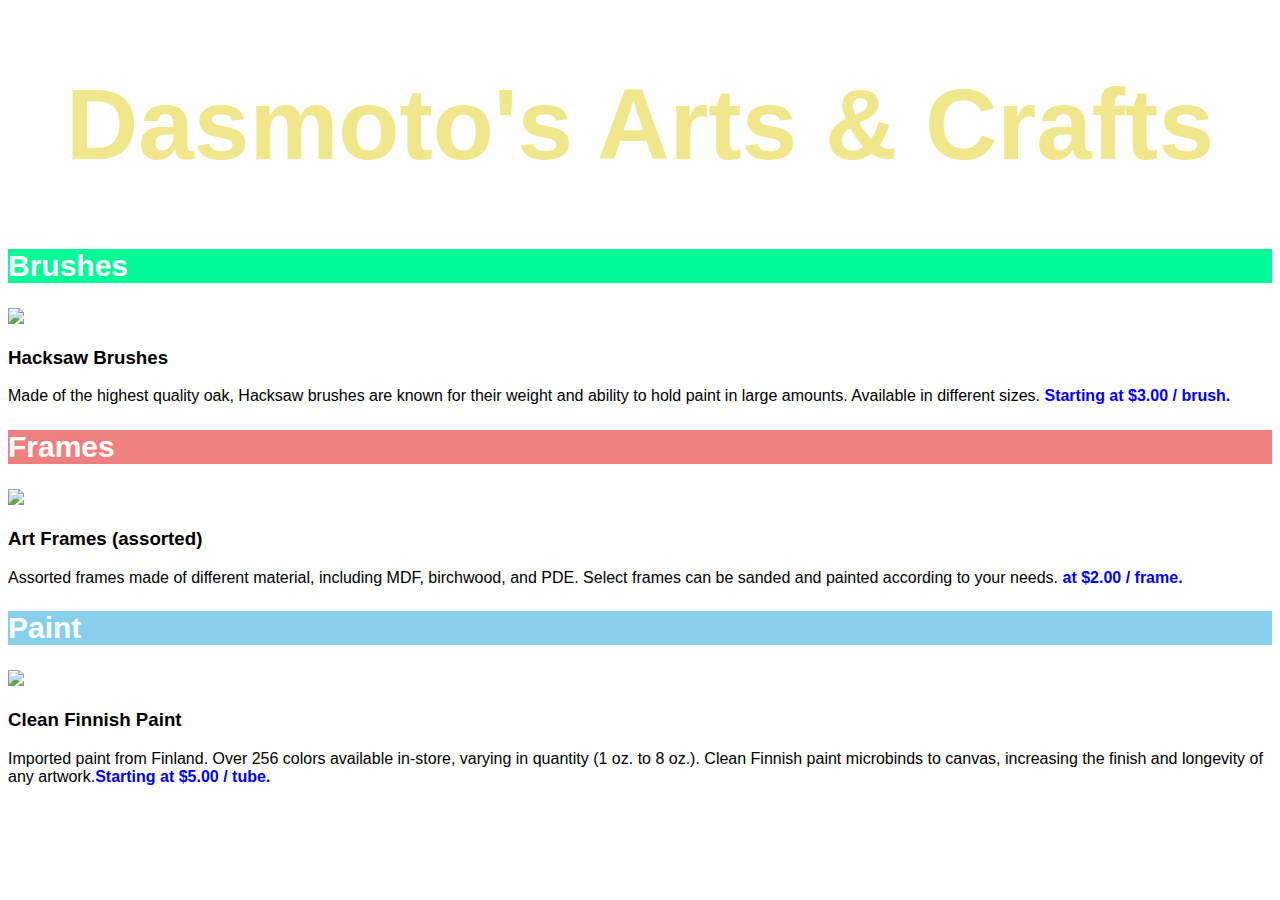
==== index.html @ 210b8ff2 "My First Project" ====
<!DOCTYPE html>
<html lang="en">
<head>
    <link rel="stylesheet" href="style.css">
    <meta charset="UTF-8">
    <meta name="viewport" content="width=device-width, initial-scale=1.0">
    <title>Dasmoto Project</title>
</head>
<body>
    <div>
    <h1>Dasmoto's Arts & Crafts</h1>
    </div>

    <div>
    <h2>Brushes</h2>
    <img src="C:\Users\ACER\OneDrive\Desktop\Dasmoto project\images\image2.webp">
    </div>

    <div>
    <h3>Hacksaw Brushes</h3>
    <p>Made of the highest quality oak, Hacksaw brushes are known for their weight and ability to hold paint in large amounts. Available in different sizes.<strong> <span style="color: blue;">Starting at $3.00 / brush.</strong></span></p>
    </div>

    <div>
    <h2 style="background-color:lightcoral;">Frames</h2>
    <img src="C:\Users\ACER\OneDrive\Desktop\Dasmoto project\images\image 3.webp">
    <h3>Art Frames (assorted)</h3>
    <p>Assorted frames made of different material, including MDF, birchwood, and PDE. Select frames can be sanded and painted according to your needs. <strong><span style="color: blue;"> at $2.00 / frame.</strong></span></p>
    </div>

    <div>
        <h2 style="background-color: skyblue;">Paint</h2>
        <img src="C:\Users\ACER\OneDrive\Desktop\Dasmoto project\images\image 4.jpeg">
        <h3>Clean Finnish Paint</h3>
        <p>Imported paint from Finland. Over 256 colors available in-store, varying in quantity (1 oz. to 8 oz.). Clean Finnish paint microbinds to canvas, increasing the finish and longevity of any artwork.<strong><span style="color: blue;" >Starting at $5.00 / tube.</strong></span></p>
    </div>
</body>
</html>
---- style.css ----
h1{
    font-family: Helvetica;
    font-size: 100px;
    font-weight: bold;
    color: Khaki;
    text-align: center ;
    background-image: url("C:/Users/ACER/OneDrive/Desktop/Dasmoto project/images/image 1.webp");
}

h2{
    font-family: Helvetica;
    font-size: 30px;
    font-weight: bold;
    color: white;
    background-color: mediumspringgreen;
  

    
}

h3{
    font-family: Helvetica;
   
    
}

p{
    font-family: Helvetica;
    
}
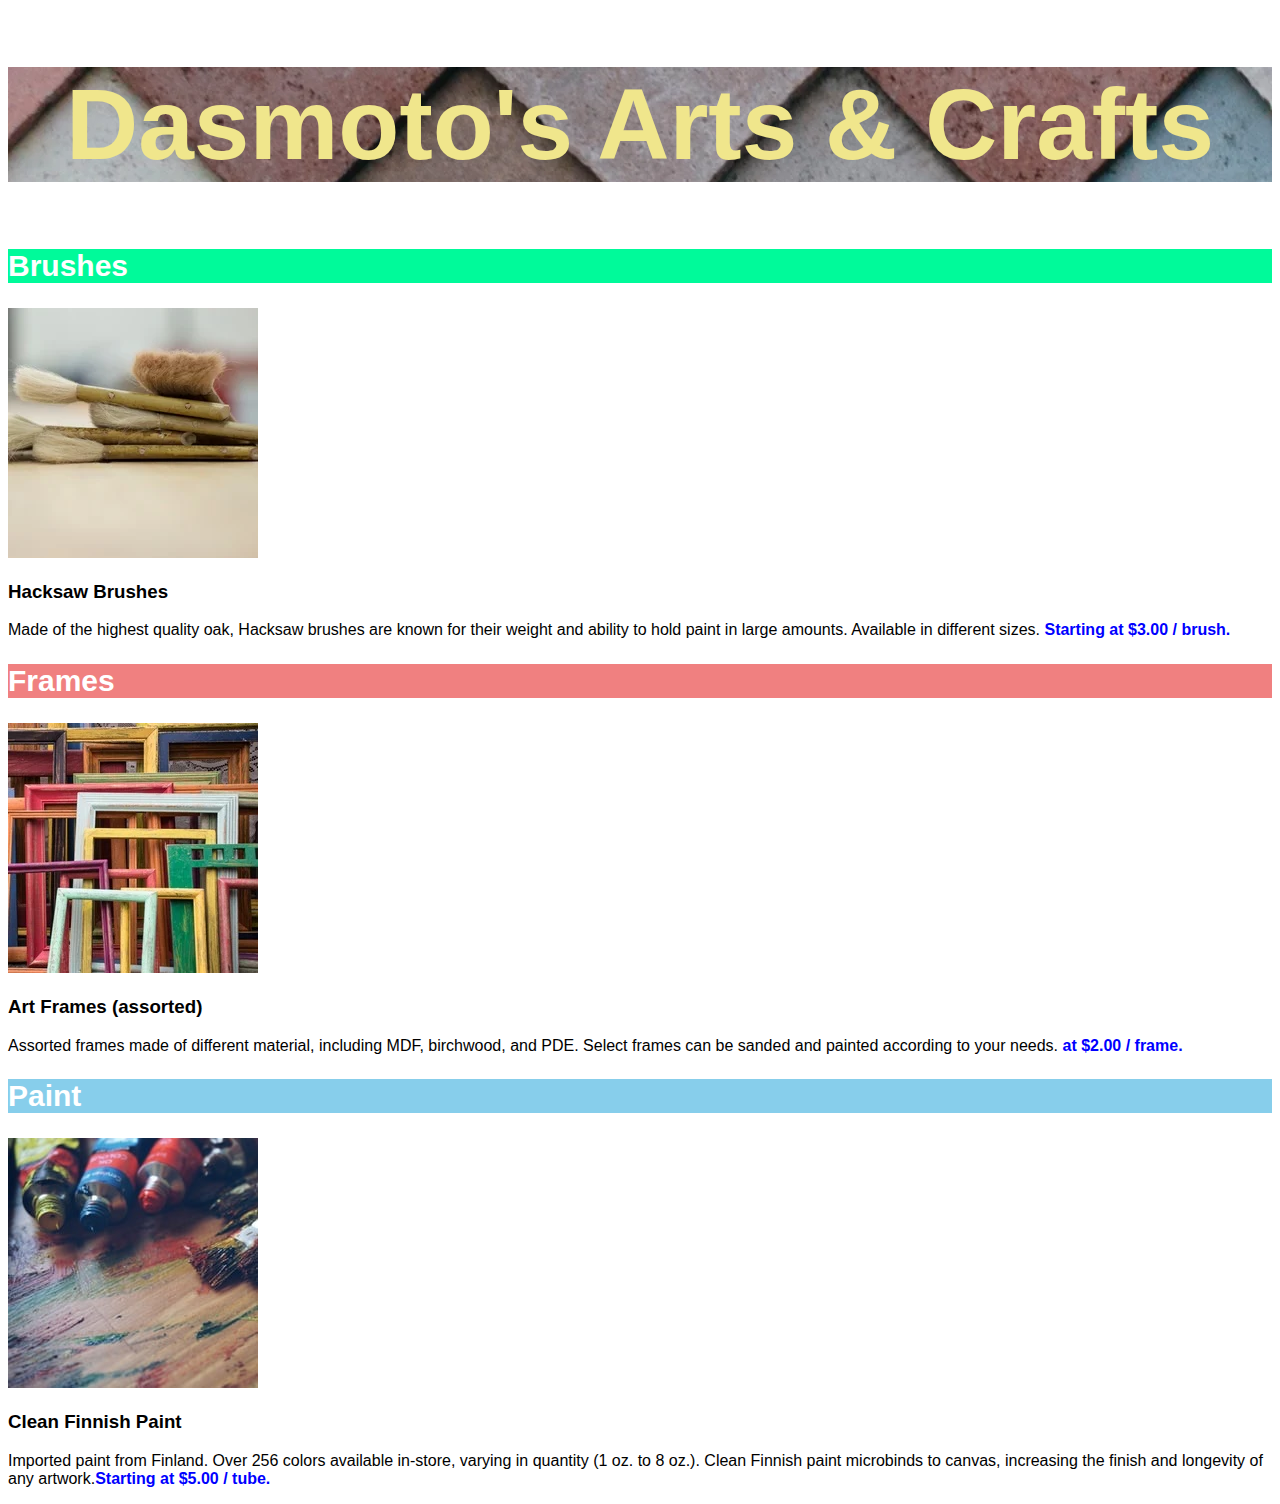
==== commit 989704de: "Update index.html" ====
--- a/index.html
+++ b/index.html
@@ -13,7 +13,7 @@
 
     <div>
     <h2>Brushes</h2>
-    <img src="C:\Users\ACER\OneDrive\Desktop\Dasmoto project\images\image2.webp">
+    <img src="images\image2.webp">
     </div>
 
     <div>
@@ -23,16 +23,16 @@
 
     <div>
     <h2 style="background-color:lightcoral;">Frames</h2>
-    <img src="C:\Users\ACER\OneDrive\Desktop\Dasmoto project\images\image 3.webp">
+    <img src="images\image 3.webp">
     <h3>Art Frames (assorted)</h3>
     <p>Assorted frames made of different material, including MDF, birchwood, and PDE. Select frames can be sanded and painted according to your needs. <strong><span style="color: blue;"> at $2.00 / frame.</strong></span></p>
     </div>
 
     <div>
         <h2 style="background-color: skyblue;">Paint</h2>
-        <img src="C:\Users\ACER\OneDrive\Desktop\Dasmoto project\images\image 4.jpeg">
+        <img src="images\image 4.jpeg">
         <h3>Clean Finnish Paint</h3>
         <p>Imported paint from Finland. Over 256 colors available in-store, varying in quantity (1 oz. to 8 oz.). Clean Finnish paint microbinds to canvas, increasing the finish and longevity of any artwork.<strong><span style="color: blue;" >Starting at $5.00 / tube.</strong></span></p>
     </div>
 </body>
-</html>+</html>
--- a/style.css
+++ b/style.css
@@ -4,7 +4,7 @@
     font-weight: bold;
     color: Khaki;
     text-align: center ;
-    background-image: url("C:/Users/ACER/OneDrive/Desktop/Dasmoto project/images/image 1.webp");
+    background-image: url("/images/image 1.webp");
 }
 
 h2{
@@ -27,4 +27,4 @@
 p{
     font-family: Helvetica;
     
-}+}
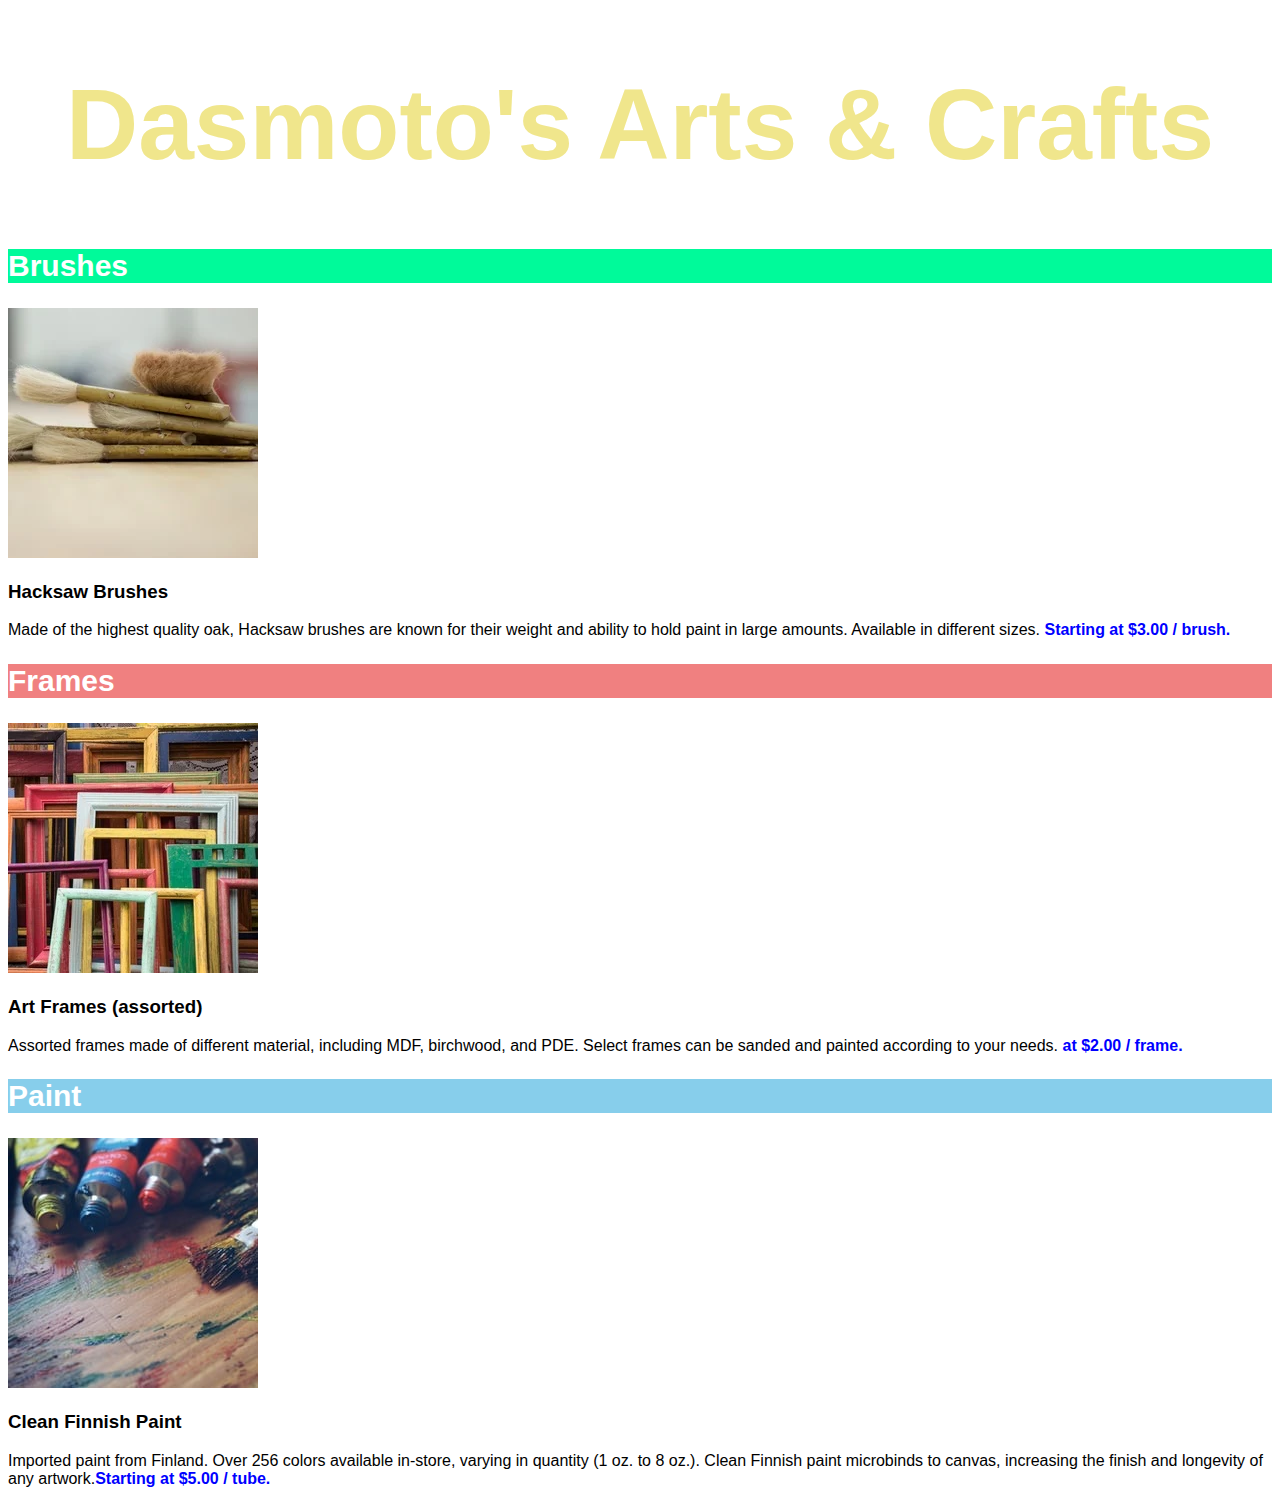
==== commit dc60a6e7: "Update index.html" ====
--- a/index.html
+++ b/index.html
@@ -8,7 +8,7 @@
 </head>
 <body>
     <div>
-    <h1>Dasmoto's Arts & Crafts</h1>
+    <h1  style="background-image: url('images\image 1.webp');">Dasmoto's Arts & Crafts</h1>
     </div>
 
     <div>
--- a/style.css
+++ b/style.css
@@ -4,7 +4,7 @@
     font-weight: bold;
     color: Khaki;
     text-align: center ;
-    background-image: url("/images/image 1.webp");
+   
 }
 
 h2{
